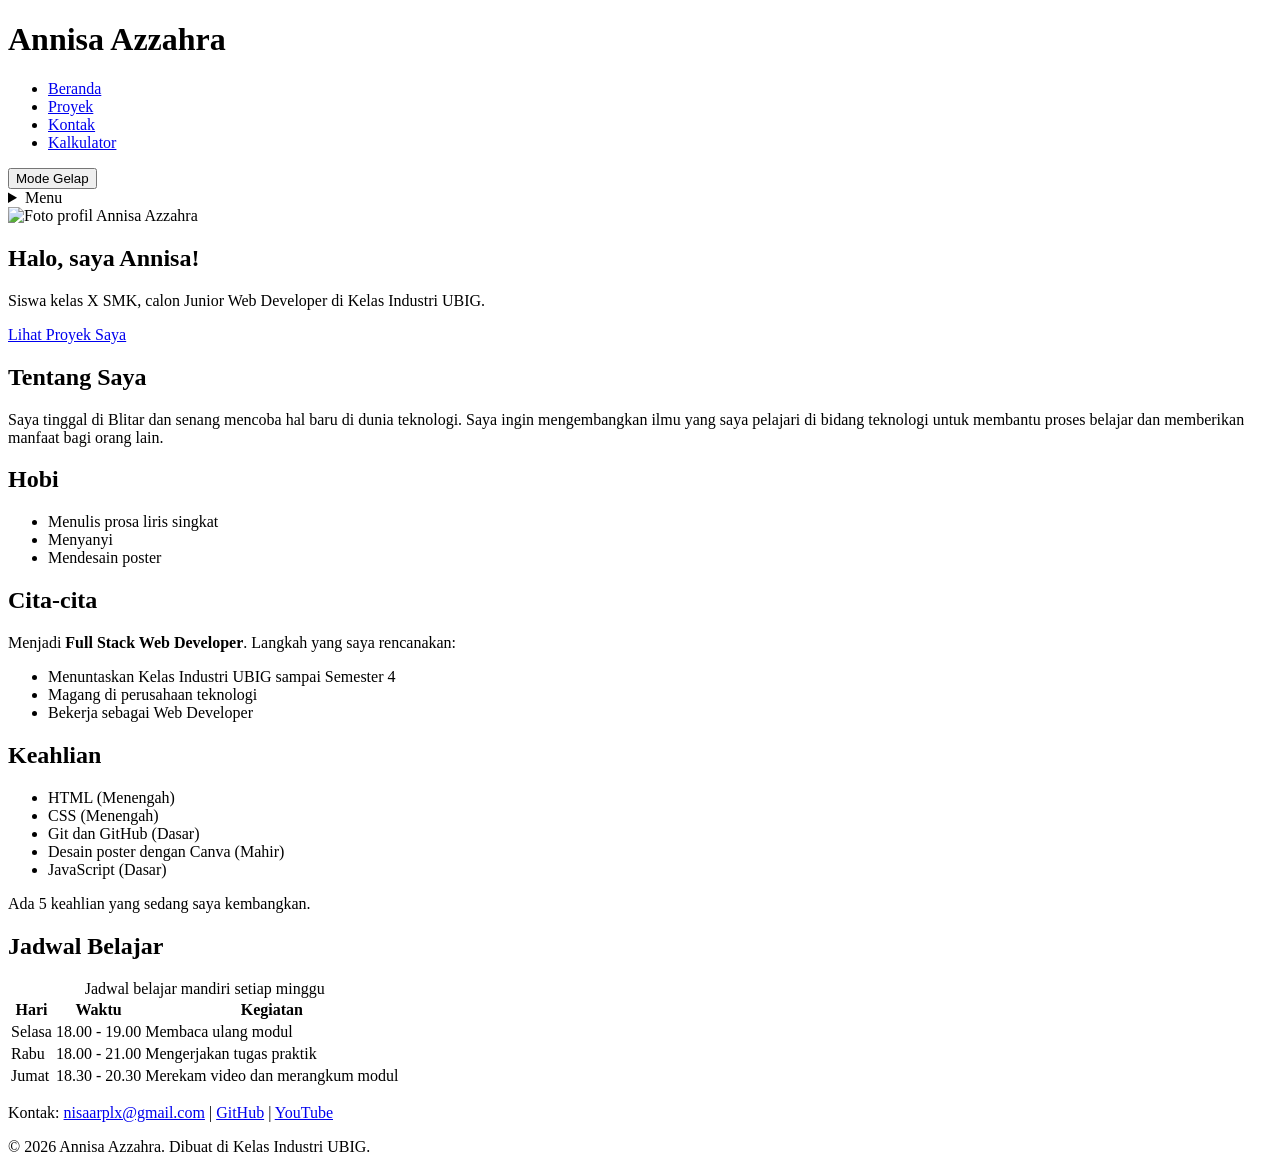
==== index.html @ 5de83bc3 "feat: tampilkan repositori GitHub dan keahlian dari JSON" ====
<!DOCTYPE html>
<html lang="id">
<head>
  <meta charset="UTF-8">
  <meta name="viewport" content="width=device-width, initial-scale=1.0">
  <title>Annisa Azzahra | Beranda</title>
  <link rel="preconnect" href="https://fonts.googleapis.com">
  <link rel="preconnect" href="https://fonts.gstatic.com" crossorigin>
  <link href="https://fonts.googleapis.com/css2?family=Inter:wght@400;600&family=Poppins:wght@600;700&display=swap" rel="stylesheet">
  <link rel="stylesheet" href="css/style.css">
  <script src="js/main.js" defer></script>
  <script src="js/logika.js" defer></script> <!-- IGNORE -->
  <script src="js/kalkulator.js" defer></script> <!-- IGNORE -->

</head>
<body>
  <header>
  <div class="container navbar">
      <h1>Annisa Azzahra</h1>
      <nav class ="menu-laptop">
        <ul>
          <li><a href="index.html">Beranda</a></li>
          <li><a href="proyek.html">Proyek</a></li>
          <li><a href="kontak.html">Kontak</a></li>
          <li><a href="kalkulator.html">Kalkulator</a></li> <!-- IGNORE -->
        </ul>
      </nav>
      <button type="button" id="tombol-tema" class="tombol-tema">Mode Gelap</button>

      <!-- Tantangan: menu ponsel yang bisa dibuka-tutup -->
      <details class="menu-ponsel">
        <summary>Menu</summary>
        <nav>
          <ul>
            <li><a href="index.html">Beranda</a></li>
            <li><a href="proyek.html">Proyek</a></li>
            <li><a href="kontak.html">Kontak</a></li>
          </ul>
        </nav>

      </details>
    </div>
  </header>

  <main>
    <div class="container">
      <section class="hero">
        <img src="img/6145719646913499164.jpg" alt="Foto profil Annisa Azzahra" width="180">
        <div>
          <h2>Halo, saya Annisa!</h2>
          <p>Siswa kelas X SMK, calon Junior Web Developer di Kelas Industri UBIG.</p>
          <a href="proyek.html" class="tombol">Lihat Proyek Saya</a>
        </div>
      </section>

      <section class="kartu">
        <h2>Tentang Saya</h2>
        <p>Saya tinggal di Blitar dan senang mencoba hal baru di dunia teknologi. Saya ingin mengembangkan ilmu yang saya pelajari di bidang teknologi untuk membantu proses belajar dan memberikan manfaat bagi orang lain.</p>
      </section>

      <div class="daftar-kartu">
        <section class="kartu">
          <h2>Hobi</h2>
          <ul>
            <li>Menulis prosa liris singkat</li>
            <li>Menyanyi</li>
            <li>Mendesain poster</li>
          </ul>
        </section>

        <section class="kartu">
          <h2>Cita-cita</h2>
          <p>Menjadi <strong>Full Stack Web Developer</strong>. Langkah yang saya rencanakan:</p>
          <ul>
            <li>Menuntaskan Kelas Industri UBIG sampai Semester 4</li>
            <li>Magang di perusahaan teknologi</li>
            <li>Bekerja sebagai Web Developer</li>
          </ul>
        </section>

        <section class="kartu">
          <h2>Keahlian</h2>
        <ul id="daftar-skill"></ul>
        <p id="jumlah-skill"></p>
        </section>

      <section class="kartu">
        <h2>Jadwal Belajar</h2>
        <table>
          <caption>Jadwal belajar mandiri setiap minggu</caption>
          <thead>
            <tr>
              <th>Hari</th>
              <th>Waktu</th>
              <th>Kegiatan</th>
            </tr>
          </thead>
          <tbody>
            <tr>
              <td>Selasa</td>
              <td>18.00 - 19.00</td>
              <td>Membaca ulang modul</td>
            </tr>
            <tr>
              <td>Rabu</td>
              <td>18.00 - 21.00</td>
              <td>Mengerjakan tugas praktik</td>
            </tr>
            <tr>
              <td>Jumat</td>
              <td>18.30 - 20.30</td>
              <td>Merekam video dan merangkum modul</td>
            </tr>
          </tbody>
        </table>
      </section>
    </div>
  </main>

  <footer>
    <p>Kontak: <a href="mailto:nisaarplx@gmail.com">nisaarplx@gmail.com</a> |
  <a href="https://github.com/Annisaxpplg1" target="_blank">GitHub</a> |
  <a href="https://www.youtube.com/@AnnisaRPL" target="_blank">YouTube</a></p>
    <p>&copy; 2026 Annisa Azzahra. Dibuat di Kelas Industri UBIG.</p>
  </footer>
</body>
</html>
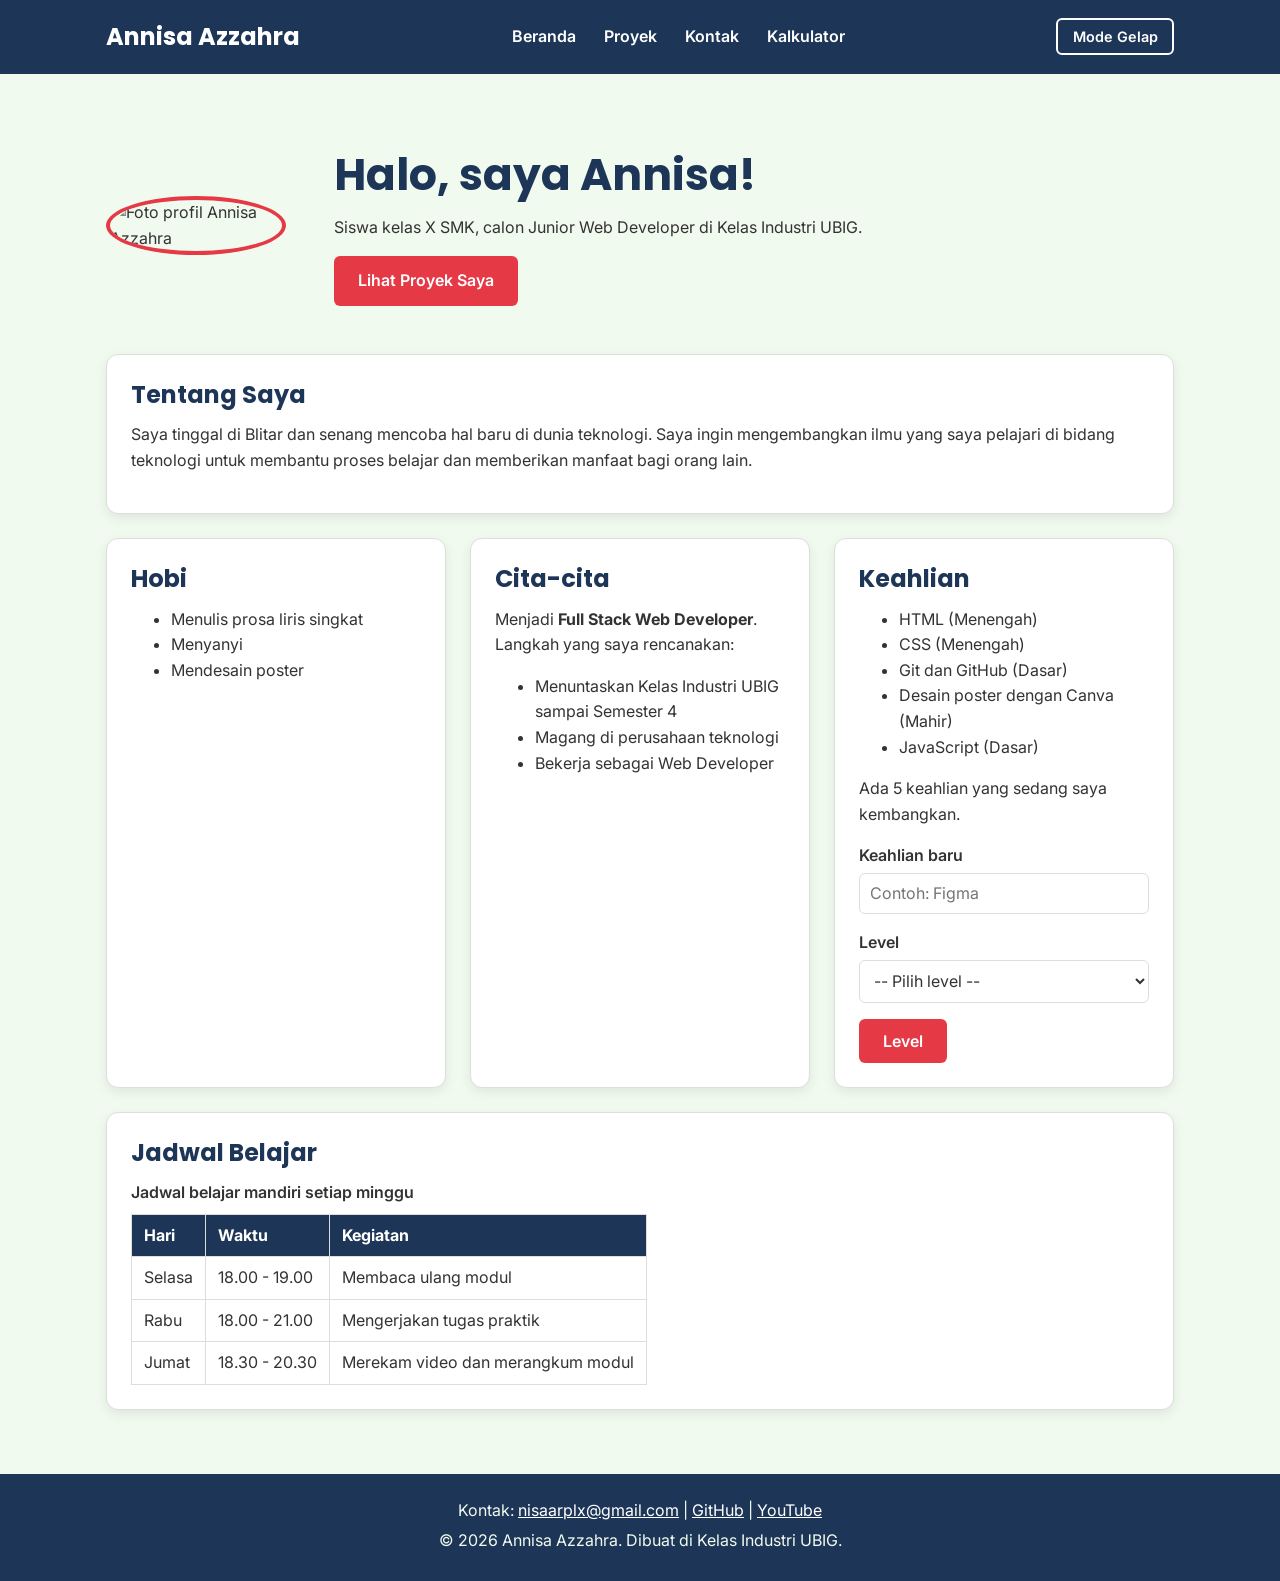
==== commit ad7ddfad: "feat: uji praktik paket A tambah keahlian" ====
--- a/index.html
+++ b/index.html
@@ -82,6 +82,24 @@
           <h2>Keahlian</h2>
         <ul id="daftar-skill"></ul>
         <p id="jumlah-skill"></p>
+        
+        <div class="tambah-skill">
+          <p>
+            <label for="Keahlian-baru">Keahlian baru</label><br>
+            <input type="text" id="skill-baru" placeholder="Contoh: Figma" required>
+
+          <p>
+            <label for="level-baru">Level</label><br>
+            <select id="level-baru" name="level" required>
+              <option value="">-- Pilih level --</option>
+              <option value="pemula">Dasar</option>
+              <option value="menengah">Menengah</option>
+              <option value="lanjutan">Mahir</option>
+            </select>
+          </p>
+
+          <button type="button" id="tombol-skill">Level</button>
+
         </section>
 
       <section class="kartu">
--- a/css/style.css
+++ b/css/style.css
@@ -0,0 +1,387 @@
+/* Gaya portofolio Andi Pratama
+   Palet: #1D3557 (utama), #E63946 (aksen), #F1FAEE (latar)
+   Huruf: Poppins (judul), Inter (isi)
+   Tata letak: mobile first, titik ubah 768px (tablet) dan 1024px (laptop) */
+
+/* 1. Reset */
+* {
+  box-sizing: border-box;
+  margin: 0;
+}
+
+img {
+  max-width: 100%;
+  height: auto;
+}
+
+/* 2. Dasar halaman: warna dan huruf */
+
+:root {
+--warna-utama: #1D3557;
+--warna-judul: #1D3557;
+--warna-aksen: #E63946;
+--warna-tautan: #E63946;
+--warna-latar: #F1FAEE;
+--warna-teks: #333333;
+--warna-kartu: #FFFFFF;
+--warna-garis: #DDDDDD;
+--warna-teks-footer: #F1FAEE;
+}
+
+body {
+  font-family: "Inter", Arial, sans-serif;
+  font-size: 1rem;
+  line-height: 1.6;
+  color: var(--warna-teks);
+  background-color: var(--warna-latar);
+}
+
+h1, h2, h3 {
+  font-family: "Poppins", Arial, sans-serif;
+  color: var(--warna-judul);
+  line-height: 1.3;
+}
+
+h2 {
+  margin-bottom: 0.75rem;
+}
+
+p, ul, ol {
+  margin-bottom: 1rem;
+}
+
+a {
+  color: var(--warna-tautan);
+}
+
+/* 3. Wadah, header, dan menu */
+.container {
+  max-width: 1100px;
+  margin: 0 auto;
+  padding: 0 1rem;
+}
+
+header {
+  background-color: var(--warna-utama);
+  color: #FFFFFF;
+  padding: 1rem 0;
+}
+
+header h1 {
+  color: #FFFFFF;
+  font-size: 1.5rem;
+}
+
+.navbar {
+  display: flex;
+  flex-wrap: wrap;
+  justify-content: space-between;
+  align-items: center;
+  gap: 0.5rem;
+}
+
+nav ul {
+  display: flex;
+  gap: 0.25rem;
+  padding: 0;
+  margin: 0;
+  list-style: none;
+}
+
+nav a {
+  display: inline-block;
+  padding: 0.5rem 0.75rem;
+  border-radius: 6px;
+  color: #FFFFFF;
+  font-weight: 600;
+  text-decoration: none;
+}
+
+/* Tantangan: menu ponsel buka-tutup dengan details */
+.menu-laptop {
+  display: none;
+}
+
+.menu-ponsel summary {
+  padding: 0.5rem 0.75rem;
+  border: 1px solid #FFFFFF;
+  border-radius: 6px;
+  font-weight: 600;
+  cursor: pointer;
+}
+
+.menu-ponsel ul {
+  flex-direction: column;
+  margin-top: 0.5rem;
+}
+
+/* 4. Isi utama, hero, dan kartu */
+main {
+  padding: 1.5rem 0;
+}
+
+.hero {
+  display: flex;
+  flex-direction: column;
+  align-items: center;
+  gap: 1.5rem;
+  padding: 1rem 0 2rem;
+  text-align: center;
+}
+
+.hero img {
+  border: 4px solid #E63946;
+  border-radius: 50%;
+}
+
+.hero h2 {
+  font-size: 2rem;
+}
+
+.tombol {
+  display: inline-block;
+  padding: 0.75rem 1.5rem;
+  border-radius: 6px;
+  background-color: var(--warna-aksen);
+  color: #FFFFFF;
+  font-weight: 600;
+  text-decoration: none;
+}
+
+.kartu {
+  background-color: var(--warna-kartu);
+  padding: 1rem;
+  margin-bottom: 1.5rem;
+  border: 1px solid var(--warna-garis);
+  border-radius: 12px;
+  box-shadow: 0 4px 12px rgba(0, 0, 0, 0.08);
+}
+
+.daftar-kartu {
+  display: flex;
+  flex-wrap: wrap;
+  gap: 1.5rem;
+  margin-bottom: 1.5rem;
+}
+
+.daftar-kartu .kartu {
+  flex: 1 1 280px;
+  margin-bottom: 0;
+}
+
+article img {
+  border-radius: 8px;
+  border: 1px solid var(--warna-garis);
+}
+
+/* 5. Tabel */
+table {
+    border-collapse: collapse;
+    background-color: var(--warna-kartu);
+    color: var(--warna-teks);
+}
+
+caption {
+  font-weight: 600;
+  text-align: left;
+  margin-bottom: 0.5rem;
+}
+
+th, td {
+  border: 1px solid var(--warna-garis);
+  padding: 0.5rem 0.75rem;
+  text-align: left;
+}
+
+th {
+  background-color: var(--warna-utama);
+  color: #FFFFFF;
+}
+
+/* 6. Form */
+label {
+  font-weight: 600;
+}
+
+input, select, textarea {
+  width: 100%;
+  max-width: 22rem;
+  padding: 0.6rem;
+  margin-top: 0.25rem;
+  border: 1px solid var(--warna-garis);
+  border-radius: 6px;
+  font-family: inherit;
+  font-size: 1rem;
+  background-color: var(--warna-kartu);
+  color: var(--warna-teks);
+}
+
+button {
+  padding: 0.75rem 1.5rem;
+  border: none;
+  border-radius: 6px;
+  background-color: #E63946;
+  color: #FFFFFF;
+  font-family: inherit;
+  font-size: 1rem;
+  font-weight: 600;
+  cursor: pointer;
+}
+
+.aksi-kalkulator {
+  display: flex;
+  flex-wrap: wrap;
+  align-items: center;
+  gap: 0.75rem;
+}
+
+.aksi-kalkulator output {
+  color: var(--warna-judul);
+  font-weight: 600;
+}
+
+.kalkulator {
+  max-width: 24rem;
+  margin: 0 auto;
+}
+
+.kalkulator-display {
+  display: block;
+  overflow: hidden;
+  width: 100%;
+  margin-bottom: 1rem;
+  padding: 0.75rem 1rem;
+  border: 1px solid var(--warna-garis);
+  border-radius: 6px;
+  background-color: var(--warna-kartu);
+  color: var(--warna-teks);
+  font-size: 2rem;
+  font-variant-numeric: tabular-nums;
+  text-align: right;
+}
+
+.kalkulator-grid {
+  display: grid;
+  grid-template-columns: repeat(4, minmax(0, 1fr));
+  gap: 0.5rem;
+}
+
+.kalkulator-grid button {
+  min-width: 0;
+  min-height: 3rem;
+  padding: 0.5rem;
+}
+
+.kalkulator-grid .kalkulator-operator,
+.kalkulator-grid .kalkulator-equals {
+  background-color: var(--warna-utama);
+}
+
+.kalkulator-grid .kalkulator-clear {
+  background-color: #666666;
+}
+
+.keterangan {
+font-size: 0.875rem;
+}
+
+/* 7. Footer */
+footer {
+  background-color: var(--warna-utama);
+  color: var(--warna-teks-footer);
+  text-align: center;
+  padding: 1.5rem;
+}
+
+footer p {
+  margin-bottom: 0.25rem;
+}
+
+footer a {
+  color: #FFFFFF;
+}
+
+/* 8. Tablet: lebar layar 768px ke atas */
+@media (min-width: 768px) {
+  .menu-laptop {
+    display: block;
+  }
+
+  .menu-ponsel {
+    display: none;
+  }
+
+  .hero {
+    flex-direction: row;
+    padding: 2rem 0 3rem;
+    text-align: left;
+  }
+
+  .kartu {
+    padding: 1.5rem;
+  }
+}
+
+/* 9. Laptop: lebar layar 1024px ke atas */
+@media (min-width: 1024px) {
+  main {
+    padding: 2.5rem 0;
+  }
+
+  .hero {
+    gap: 3rem;
+  }
+
+  .hero h2 {
+    font-size: 2.75rem;
+  }
+}
+
+/* 10. Tombol tema, filter, dan label kategori */
+.tombol-tema {
+padding: 0.5rem 0.9rem;
+border: 2px solid #FFFFFF;
+background-color: transparent;
+font-size: 0.9rem;
+}
+.filter {
+display: flex;
+flex-wrap: wrap;
+gap: 0.5rem;
+margin-bottom: 1rem;
+}
+.tombol-filter {
+padding: 0.5rem 1rem;
+border: 2px solid var(--warna-garis);
+background-color: var(--warna-kartu);
+color: var(--warna-judul);
+}
+.label {
+display: inline-block;
+padding: 0.1rem 0.6rem;
+margin-bottom: 0.5rem;
+border-radius: 999px;
+background-color: var(--warna-latar);
+color: var(--warna-judul);
+font-size: 0.85rem;
+font-weight: 600;
+}
+
+/* 11. Tema gelap: isi variabel diganti saat body memiliki class
+gelap */
+body.gelap {
+--warna-utama: #0B1526;
+--warna-judul: #A8DADC;
+--warna-tautan: #FF8A8A;
+--warna-latar: #121A24;
+--warna-teks: #E3E8EE;
+--warna-kartu: #1C2836;
+--warna-garis: #34465A;
+--warna-teks-footer: #E3E8EE;
+}
+
+/* Tambahan CSS untuk form tambah keahlian*/
+
+.tambah-skill {
+  margin-top: 1px;
+}
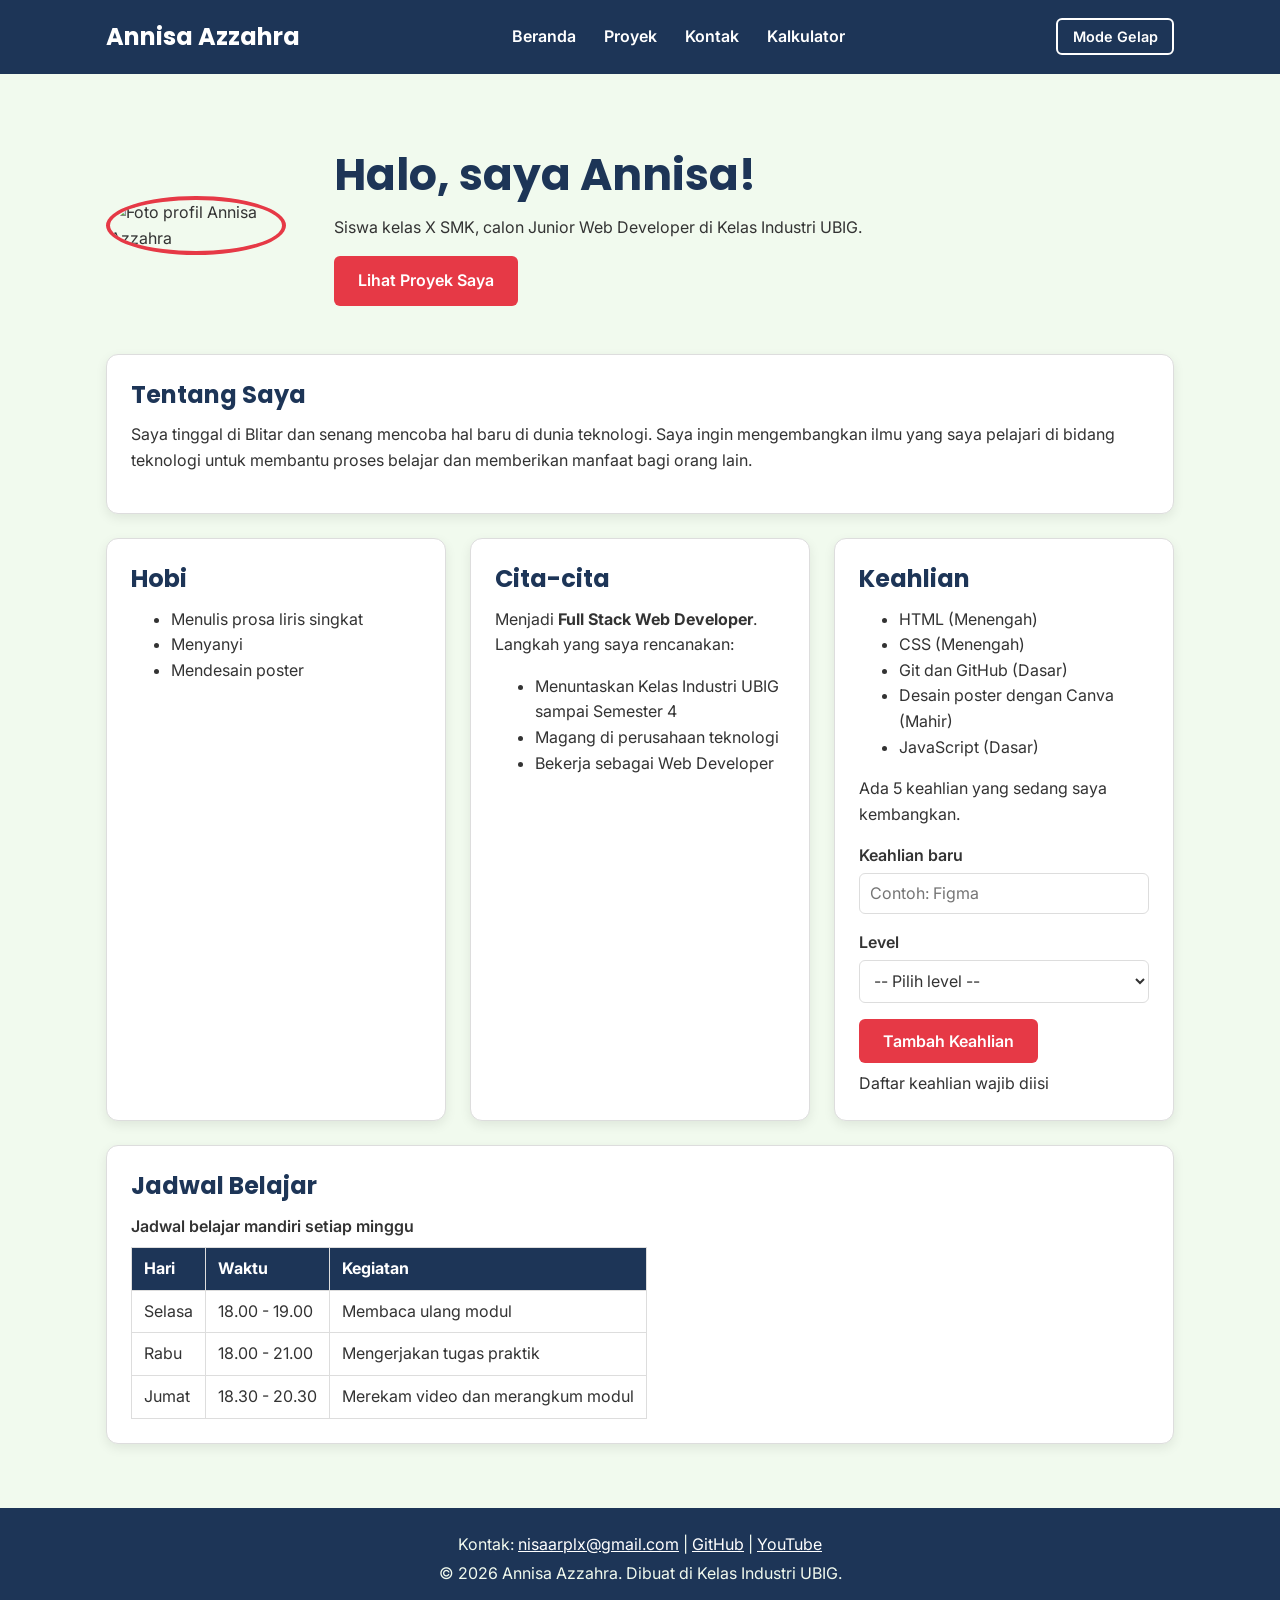
==== commit ee666179: "feat: revisi uji praktik paket A tambah keahlian" ====
--- a/index.html
+++ b/index.html
@@ -11,13 +11,12 @@
   <script src="js/main.js" defer></script>
   <script src="js/logika.js" defer></script> <!-- IGNORE -->
   <script src="js/kalkulator.js" defer></script> <!-- IGNORE -->
-
 </head>
 <body>
   <header>
-  <div class="container navbar">
+    <div class="container navbar">
       <h1>Annisa Azzahra</h1>
-      <nav class ="menu-laptop">
+      <nav class="menu-laptop">
         <ul>
           <li><a href="index.html">Beranda</a></li>
           <li><a href="proyek.html">Proyek</a></li>
@@ -37,7 +36,6 @@
             <li><a href="kontak.html">Kontak</a></li>
           </ul>
         </nav>
-
       </details>
     </div>
   </header>
@@ -80,27 +78,31 @@
 
         <section class="kartu">
           <h2>Keahlian</h2>
-        <ul id="daftar-skill"></ul>
-        <p id="jumlah-skill"></p>
-        
-        <div class="tambah-skill">
-          <p>
-            <label for="Keahlian-baru">Keahlian baru</label><br>
-            <input type="text" id="skill-baru" placeholder="Contoh: Figma" required>
 
-          <p>
-            <label for="level-baru">Level</label><br>
-            <select id="level-baru" name="level" required>
-              <option value="">-- Pilih level --</option>
-              <option value="pemula">Dasar</option>
-              <option value="menengah">Menengah</option>
-              <option value="lanjutan">Mahir</option>
-            </select>
-          </p>
+          <ul id="daftar-skill"></ul>
+          <p id="jumlah-skill"></p>
 
-          <button type="button" id="tombol-skill">Level</button>
+          <form id="form-skill" class="tambah-skill" novalidate>
+            <p>
+              <label for="skill-baru">Keahlian baru</label><br>
+              <input type="text" id="skill-baru" name="skill" placeholder="Contoh: Figma">
+            </p>
 
+            <p>
+              <label for="level-baru">Level</label><br>
+              <select id="level-baru" name="level">
+                <option value="">-- Pilih level --</option>
+                <option value="dasar">Dasar</option>
+                <option value="menengah">Menengah</option>
+                <option value="mahir">Mahir</option>
+              </select>
+            </p>
+
+            <button type="submit">Tambah Keahlian</button>
+<p id="pesan-skill" aria-live="polite">Daftar keahlian wajib diisi</p>
+          </form>
         </section>
+      </div>
 
       <section class="kartu">
         <h2>Jadwal Belajar</h2>
@@ -137,9 +139,9 @@
 
   <footer>
     <p>Kontak: <a href="mailto:nisaarplx@gmail.com">nisaarplx@gmail.com</a> |
-  <a href="https://github.com/Annisaxpplg1" target="_blank">GitHub</a> |
-  <a href="https://www.youtube.com/@AnnisaRPL" target="_blank">YouTube</a></p>
+      <a href="https://github.com/Annisaxpplg1" target="_blank">GitHub</a> |
+      <a href="https://www.youtube.com/@AnnisaRPL" target="_blank">YouTube</a></p>
     <p>&copy; 2026 Annisa Azzahra. Dibuat di Kelas Industri UBIG.</p>
   </footer>
 </body>
-</html>
+</html>
--- a/css/style.css
+++ b/css/style.css
@@ -380,8 +380,16 @@
 --warna-teks-footer: #E3E8EE;
 }
 
-/* Tambahan CSS untuk form tambah keahlian*/
-
-.tambah-skill {
-  margin-top: 1px;
+/* Pesan form tambah keahlian */
+#pesan-skill {
+  margin-top: 0.5rem;
+  margin-bottom: 0;
+}
+/* Mengatur ukuran semua gambar di dalam kartu proyek agar seragam */
+.kartu img {
+  width: 100%;          /* Lebar memenuhi kartu */
+  height: 160px;        /* Tinggi disamakan rata (misal 160px, bisa diubah sesuai selera) */
+  object-fit: cover;    /* Supaya gambar dipotong otomatis dengan pas tanpa gepeng */
+  border-radius: 6px;   /* Membuat sudut gambar sedikit melengkung rapi */
+  margin-bottom: 10px;  /* Jarak antara gambar dan teks di bawahnya */
 }
